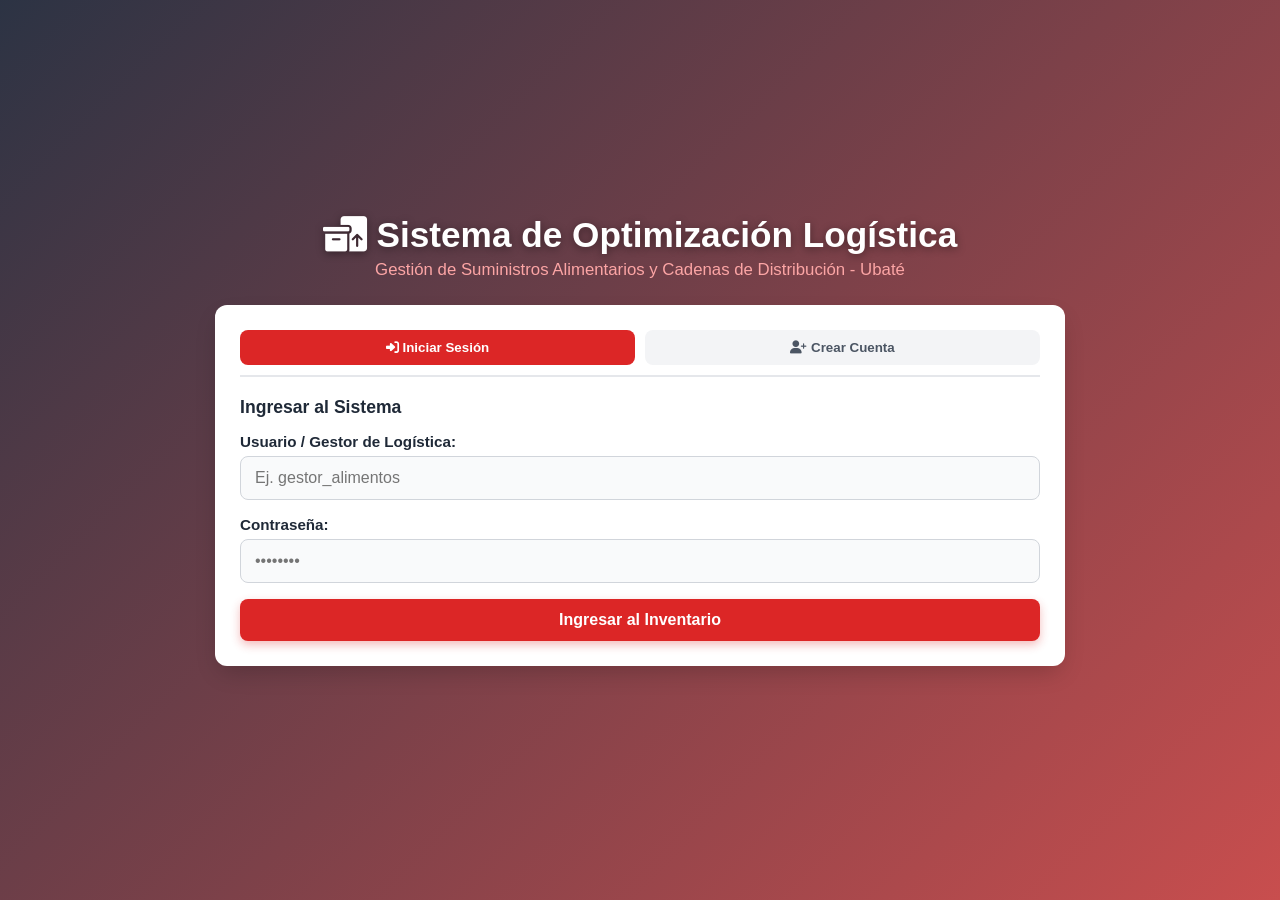
==== intex.html @ 18a3327f "first commit" ====
<!DOCTYPE html>
<html lang="es">
<head>
    <meta charset="UTF-8">
    <meta name="viewport" content="width=device-width, initial-scale=1.0">
    <title>Sistema de Gestión de Inventario - Ubaté</title>
    
    <!-- Íconos FontAwesome -->
    <link rel="stylesheet" href="https://cdnjs.cloudflare.com/ajax/libs/font-awesome/6.4.0/css/all.min.css">
    
    <!-- Estilos CSS -->
    <link rel="stylesheet" href="styles.css">
</head>
<body>

    <!-- PANTALLA 1: AUTENTICACIÓN Y REGISTRO -->
    <div id="pantalla-login" class="container">
        <header class="header">
            <h1><i class="fa-solid fa-boxes-packing"></i> Sistema de Optimización Logística</h1>
            <p class="subtitulo">Gestión de Suministros Alimentarios y Cadenas de Distribución - Ubaté</p>
        </header>

        <!-- 
            DOCUMENTACIÓN TÉCNICA Y TRAZABILIDAD ÁGIL (HU-01)
            ------------------------------------------------
            Como: Administrador de logística y stock alimentario en Ubaté.
            Quiero: Consultar y actualizar el stock y precios de productos alimenticios en tiempo real.
            Para: Garantizar el control de lote, evitar diferencias en inventario y asegurar el flujo de abastecimiento.
        -->

        <!-- TARJETA DE AUTENTICACIÓN DINÁMICA -->
        <section class="card login-card">
            <div class="tabs-auth">
                <button id="tab-login" class="btn-tab active"><i class="fa-solid fa-right-to-bracket"></i> Iniciar Sesión</button>
                <button id="tab-register" class="btn-tab"><i class="fa-solid fa-user-plus"></i> Crear Cuenta</button>
            </div>

            <!-- FORMULARIO 1: INICIAR SESIÓN -->
            <form id="form-login" class="auth-form">
                <h3>Ingresar al Sistema</h3>
                <div class="input-group">
                    <label for="usuario">Usuario / Gestor de Logística:</label>
                    <input type="text" id="usuario" placeholder="Ej. gestor_alimentos" required>
                </div>
                <div class="input-group">
                    <label for="password">Contraseña:</label>
                    <input type="password" id="password" placeholder="••••••••" required>
                </div>
                <button type="submit" class="btn-primary">Ingresar al Inventario</button>
            </form>

            <!-- FORMULARIO 2: REGISTRAR NUEVO USUARIO -->
            <form id="form-register" class="auth-form hidden">
                <h3>Registrar Nuevo Operador</h3>
                <div class="input-group">
                    <label for="reg-usuario">Nuevo Usuario:</label>
                    <input type="text" id="reg-usuario" placeholder="Crea un nombre de usuario" required>
                </div>
                <div class="input-group">
                    <label for="reg-password">Nueva Contraseña:</label>
                    <input type="password" id="reg-password" placeholder="Crea tu contraseña" required>
                </div>
                <button type="submit" class="btn-primary">Guardar y Registrar Cuenta</button>
            </form>

            <!-- Mensaje de estado -->
            <div id="mensaje-auth" class="hidden"></div>
        </section>
    </div>

    <!-- PANTALLA 2: MÓDULO DE STOCK Y PRECIOS -->
    <div id="pantalla-app" class="container hidden">
        <header class="header-app">
            <div>
                <h2><i class="fa-solid fa-warehouse"></i> Control de Stock de Productos Alimenticios</h2>
                <span id="estado-conexion" class="badge online">
                    <i class="fa-solid fa-database"></i> Módulo Local (LocalStorage Activo) | <strong id="nombre-usuario-activo"></strong>
                </span>
            </div>
            <button id="btn-logout" class="btn-secondary"><i class="fa-solid fa-power-off"></i> Cerrar Sesión</button>
        </header>

        <!-- Formulario para modificar/agregar productos -->
        <section class="card">
            <h3><i class="fa-solid fa-pen-to-square"></i> Registrar o Modificar Producto Alimentario</h3>
            <form id="form-producto" class="grid-form">
                <input type="hidden" id="prod-id">
                <div class="input-group">
                    <label for="prod-nombre">Descripción del Alimento / Producto:</label>
                    <input type="text" id="prod-nombre" placeholder="Ej. Lácteos, Granos, Enlatados" required>
                </div>
                <div class="input-group">
                    <label for="prod-stock">Stock Disponible (Unidades):</label>
                    <input type="number" id="prod-stock" min="0" placeholder="0" required>
                </div>
                <div class="input-group">
                    <label for="prod-precio">Precio Unitario ($ COP):</label>
                    <input type="number" id="prod-precio" min="0" placeholder="12000" required>
                </div>
                <button type="submit" class="btn-primary grid-full"><i class="fa-solid fa-floppy-disk"></i> Guardar Cambios</button>
            </form>
        </section>

        <!-- Tabla del Núcleo de Inventario -->
        <section class="card">
            <h3><i class="fa-solid fa-list-check"></i> Catálogo de Suministros Registrados</h3>
            <table class="tabla-inventario">
                <thead>
                    <tr>
                        <th>Producto / Alimento</th>
                        <th>Stock Actual</th>
                        <th>Precio Unitario</th>
                        <th>Acciones</th>
                    </tr>
                </thead>
                <tbody id="tabla-body">
                    <!-- Contenido cargado dinámicamente -->
                </tbody>
            </table>
        </section>

        <!-- PIE DE PÁGINA PARA ACREDITACIÓN ACADÉMICA -->
        <footer class="footer-creditos">
            <p><strong>Proyecto de Aula:</strong> Sistema de Gestión de Inventarios v1.0</p>
            <p>Desarrollado por el equipo de ingeniería | Ubaté - 2026</p>
        </footer>
    </div>

    <!-- Script de lógica -->
    <script src="script.js"></script>
</body>
</html>
---- styles.css ----
/* RESET Y VARIABLES DE DISEÑO - PALETA ROJA Y LIMPIA */
* {
    box-sizing: border-box;
    margin: 0;
    padding: 0;
    font-family: 'Segoe UI', Tahoma, Geneva, Verdana, sans-serif;
    transition: all 0.3s ease;
}

body {
    /* Imagen enfocada en organización de inventario y almacén */
    background: linear-gradient(135deg, rgba(15, 23, 42, 0.88), rgba(185, 28, 28, 0.78)), 
                url('https://images.unsplash.com/photo-1586528116311-ad8dd3c8310d?q=80&w=1920&auto=format&fit=crop');
    
    /* Configuración de imagen y tamaño */
    background-position: center;
    background-size: cover;
    background-repeat: no-repeat;

    /* EFECTO PARALLAX: Mantiene la imagen fija creando la ilusión de movimiento al hacer scroll */
    background-attachment: fixed;

    /* EFECTO SMOOTH SCROLL: Desplazamiento suave para toda la página */
    scroll-behavior: smooth;

    min-height: 100vh;
    display: flex;
    justify-content: center;
    align-items: center;
    padding: 20px;
}

.container {
    width: 100%;
    max-width: 850px;
    animation: fadeIn 0.5s ease-out;
}

.hidden {
    display: none !important;
}

/* ANIMACIÓN DE ENTRADA */
@keyframes fadeIn {
    from { opacity: 0; transform: translateY(15px); }
    to { opacity: 1; transform: translateY(0); }
}

/* ENCABEZADOS */
.header {
    text-align: center;
    margin-bottom: 25px;
    color: #ffffff;
}

.header h1 {
    font-size: 2.2rem;
    font-weight: 700;
    text-shadow: 0 2px 8px rgba(0, 0, 0, 0.4);
}

.subtitulo {
    color: #fca5a5;
    font-size: 1.05rem;
    margin-top: 5px;
}

/* TARJETAS CON FONDO BLANCO Y SOMBRAS SUAVES */
.card {
    background: #ffffff;
    border-radius: 12px;
    padding: 25px;
    margin-bottom: 20px;
    box-shadow: 0 10px 25px -5px rgba(0, 0, 0, 0.2);
}

/* TARJETA DE HISTORIA DE USUARIO */
.info-card {
    border-left: 5px solid #dc2626;
    background: #fef2f2;
}

.info-card h2 {
    font-size: 1.2rem;
    color: #991b1b;
    margin-bottom: 10px;
}

.info-card p {
    color: #450a0a;
    line-height: 1.5;
    margin-bottom: 6px;
}

/* ESTILOS PARA LAS PESTAÑAS DE AUTENTICACIÓN */
.tabs-auth {
    display: flex;
    gap: 10px;
    margin-bottom: 20px;
    border-bottom: 2px solid #e5e7eb;
    padding-bottom: 10px;
}

.btn-tab {
    flex: 1;
    padding: 10px;
    background: #f3f4f6;
    border: none;
    border-radius: 8px;
    font-weight: 700;
    color: #4b5563;
    cursor: pointer;
}

.btn-tab.active {
    background: #dc2626;
    color: white;
}

.auth-form h3 {
    margin-bottom: 15px;
    color: #1f2937;
    font-size: 1.1rem;
}

/* CAMPOS DE ENTRADA (INPUTS) */
.input-group {
    margin-bottom: 16px;
}

.input-group label {
    display: block;
    margin-bottom: 6px;
    font-weight: 600;
    color: #1f2937;
    font-size: 0.95rem;
}

.input-group input {
    width: 100%;
    padding: 12px 14px;
    border: 1px solid #d1d5db;
    border-radius: 8px;
    font-size: 1rem;
    background: #f9fafb;
    outline: none;
}

.input-group input:focus {
    border-color: #dc2626;
    background: #ffffff;
    box-shadow: 0 0 0 3px rgba(220, 38, 38, 0.15);
}

/* BOTONES PRINCIPALES EN ROJO ACCENT */
.btn-primary {
    background-color: #dc2626;
    color: white;
    border: none;
    padding: 12px 18px;
    border-radius: 8px;
    cursor: pointer;
    font-weight: 700;
    font-size: 1rem;
    width: 100%;
    box-shadow: 0 4px 10px rgba(220, 38, 38, 0.3);
}

.btn-primary:hover {
    background-color: #b91c1c;
    box-shadow: 0 6px 15px rgba(220, 38, 38, 0.4);
}

.btn-secondary {
    background-color: #4b5563;
    color: white;
    border: none;
    padding: 8px 14px;
    border-radius: 6px;
    cursor: pointer;
    font-weight: 600;
}

.btn-secondary:hover {
    background-color: #374151;
}

/* MENSAJES DE ESTADO */
#mensaje-auth {
    margin-top: 15px;
    padding: 10px;
    border-radius: 8px;
    text-align: center;
    font-weight: bold;
}

#mensaje-auth.error {
    color: #b91c1c;
    background-color: #fef2f2;
    border: 1px solid #fca5a5;
}

#mensaje-auth.exito {
    color: #15803d;
    background-color: #f0fdf4;
    border: 1px solid #86efac;
}

/* PANTALLA INTERNA DEL INVENTARIO */
.header-app {
    display: flex;
    justify-content: space-between;
    align-items: center;
    margin-bottom: 20px;
    color: white;
}

.badge {
    background-color: #16a34a;
    color: white;
    padding: 4px 10px;
    border-radius: 12px;
    font-size: 0.85rem;
    font-weight: 600;
    display: inline-block;
    margin-top: 5px;
}

.grid-form {
    display: grid;
    grid-template-columns: 1fr 1fr 1fr;
    gap: 12px;
}

.grid-full {
    grid-column: span 3;
}

/* TABLA DE PRODUCTOS */
.tabla-inventario {
    width: 100%;
    border-collapse: collapse;
    margin-top: 15px;
}

.tabla-inventario th {
    background-color: #f3f4f6;
    color: #374151;
    font-weight: 700;
    padding: 12px;
    text-align: left;
    border-bottom: 2px solid #e5e7eb;
}

.tabla-inventario td {
    padding: 12px;
    border-bottom: 1px solid #e5e7eb;
    color: #1f2937;
}

.tabla-inventario tr:hover td {
    background-color: #f9fafb;
}

.btn-edit {
    background-color: #f59e0b;
    color: white;
    border: none;
    padding: 6px 12px;
    border-radius: 6px;
    cursor: pointer;
    font-weight: 600;
}

.btn-edit:hover {
    background-color: #d97706;
}

/* PIE DE PÁGINA Y CRÉDITOS ACADÉMICOS */
.footer-creditos {
    text-align: center;
    margin-top: 25px;
    padding: 15px;
    color: #fca5a5;
    font-size: 0.85rem;
    border-top: 1px solid rgba(255, 255, 255, 0.2);
}

.footer-creditos strong {
    color: #ffffff;
}
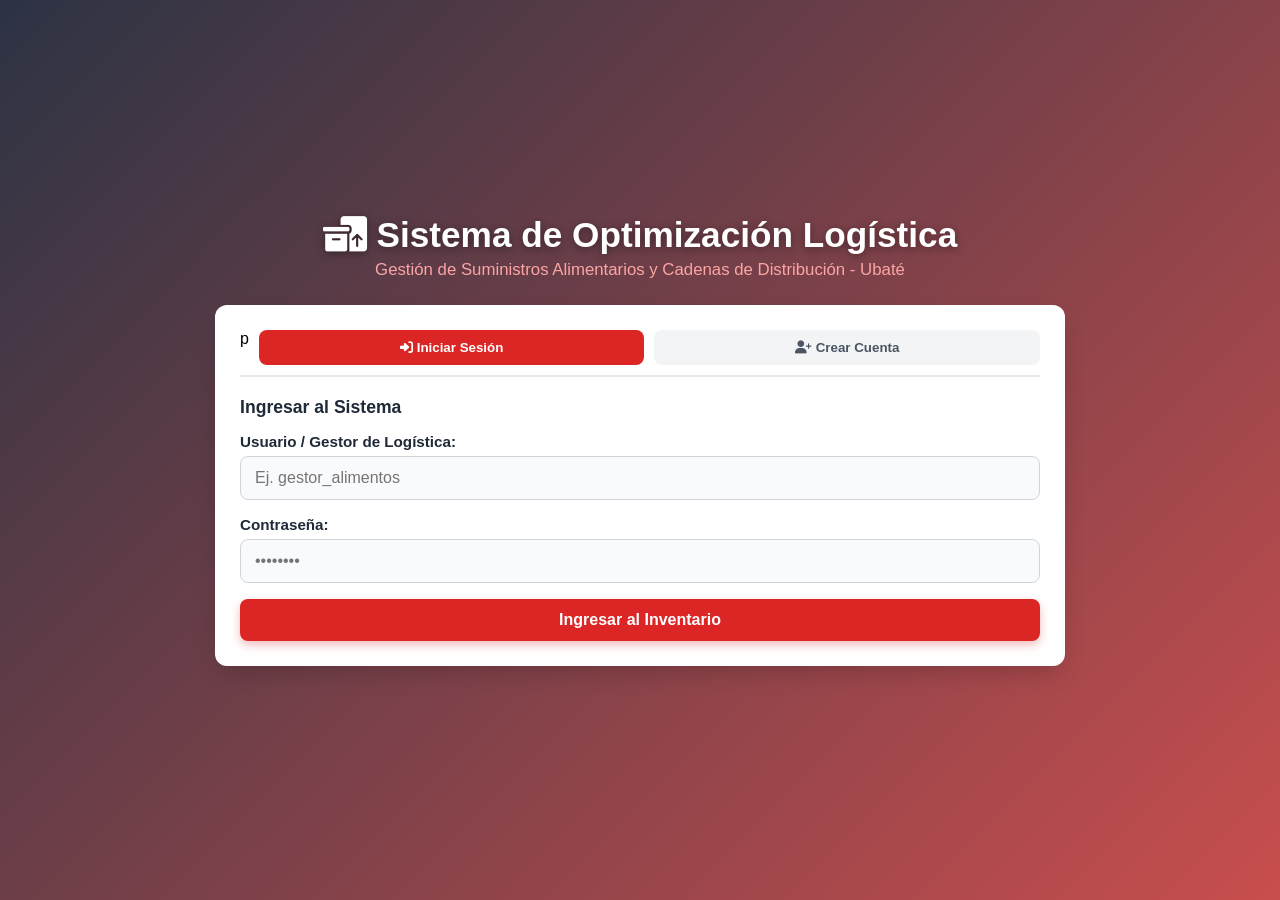
==== commit ead02c2c: "first commit" ====
--- a/intex.html
+++ b/intex.html
@@ -12,7 +12,6 @@
     <link rel="stylesheet" href="styles.css">
 </head>
 <body>
-
     <!-- PANTALLA 1: AUTENTICACIÓN Y REGISTRO -->
     <div id="pantalla-login" class="container">
         <header class="header">
@@ -30,7 +29,7 @@
 
         <!-- TARJETA DE AUTENTICACIÓN DINÁMICA -->
         <section class="card login-card">
-            <div class="tabs-auth">
+            <div class="tabs-auth"> p
                 <button id="tab-login" class="btn-tab active"><i class="fa-solid fa-right-to-bracket"></i> Iniciar Sesión</button>
                 <button id="tab-register" class="btn-tab"><i class="fa-solid fa-user-plus"></i> Crear Cuenta</button>
             </div>
